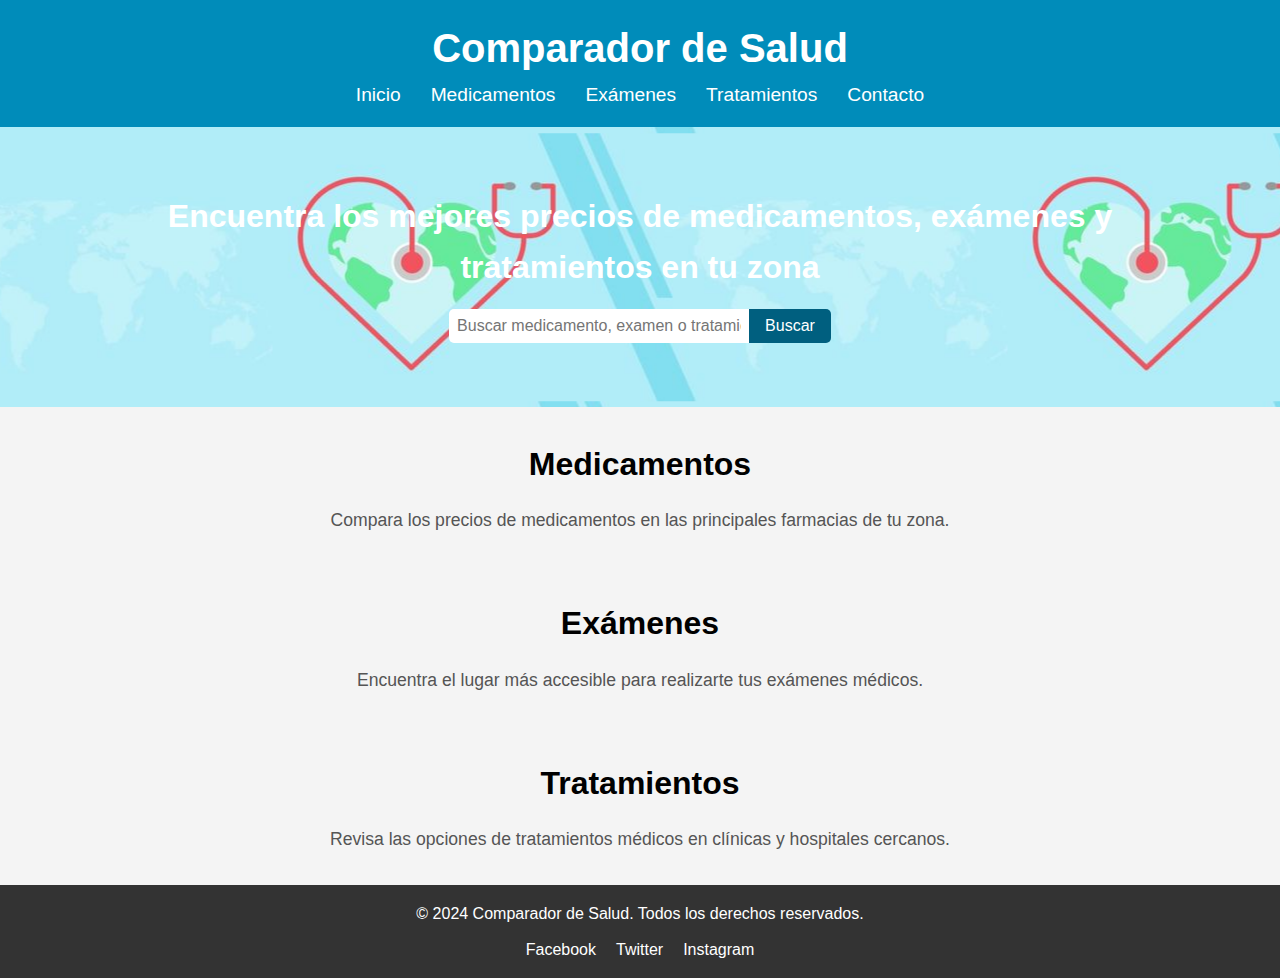
==== index.html @ 2eecc0cc "s" ====
<!DOCTYPE html>
<html lang="es">
<head>
    <meta charset="UTF-8">
    <meta name="viewport" content="width=device-width, initial-scale=1.0">
    <title>Comparador de Salud</title>
    <link rel="stylesheet" href="index.css">
</head>
<body>
    <header>
        <div class="container">
            <h1>Comparador de Salud</h1>
            <nav>
                <ul>
                    <li><a href="#home">Inicio</a></li>
                    <li><a href="#medicamentos">Medicamentos</a></li>
                    <li><a href="#examenes">Exámenes</a></li>
                    <li><a href="#tratamientos">Tratamientos</a></li>
                    <li><a href="#contacto">Contacto</a></li>
                </ul>
            </nav>
        </div>
    </header>

    <section id="home" class="hero">
        <div class="container">
            <h2>Encuentra los mejores precios de medicamentos, exámenes y tratamientos en tu zona</h2>
            <form class="search-form">
                <input type="text" placeholder="Buscar medicamento, examen o tratamiento">
                <button type="submit">Buscar</button>
            </form>
        </div>
    </section>

    <section id="medicamentos" class="section">
        <div class="container">
            <h2>Medicamentos</h2>
            <p>Compara los precios de medicamentos en las principales farmacias de tu zona.</p>
        </div>
    </section>

    <section id="examenes" class="section">
        <div class="container">
            <h2>Exámenes</h2>
            <p>Encuentra el lugar más accesible para realizarte tus exámenes médicos.</p>
        </div>
    </section>

    <section id="tratamientos" class="section">
        <div class="container">
            <h2>Tratamientos</h2>
            <p>Revisa las opciones de tratamientos médicos en clínicas y hospitales cercanos.</p>
        </div>
    </section>

    <footer>
        <div class="container">
            <p>&copy; 2024 Comparador de Salud. Todos los derechos reservados.</p>
            <ul class="social-links">
                <li><a href="#">Facebook</a></li>
                <li><a href="#">Twitter</a></li>
                <li><a href="#">Instagram</a></li>
            </ul>
        </div>
    </footer>
</body>
</html>
---- index.css ----
/* General Styles */
* {
    margin: 0;
    padding: 0;
    box-sizing: border-box;
    font-family: Arial, sans-serif;
}

body {
    line-height: 1.6;
    background-color: #f4f4f4;
}

.container {
    width: 80%;
    margin: 0 auto;
}

/* Header */
header {
    background-color: #008cba;
    color: white;
    padding: 1rem 0;
}

header h1 {
    text-align: center;
    font-size: 2.5rem;
}

nav ul {
    display: flex;
    justify-content: center;
    list-style: none;
}

nav ul li {
    margin: 0 15px;
}

nav ul li a {
    color: white;
    text-decoration: none;
    font-size: 1.2rem;
}

nav ul li a:hover {
    text-decoration: underline;
}

/* Hero Section */
.hero {
    background-image: url("Fondo\ Banner\ De\ Bienestar\ Público\ Plano\ Del\ Día\ Mundial\ De\ La\ Salud\ Fondo\,\ Día\ Mundial\ De\ La\ Salud\,\ 7\ De\ Abril\,\ Bienestar\ Público\ Comunitario\ Imagen\ de\ Fondo\ Para\ Descarga\ Gratuita\ -\ Pngtreee.jfif");
    background-position: center;
    color: white;
    text-align: center;
    padding: 4rem 0;
}

.hero h2 {
    font-size: 2rem;
    margin-bottom: 1rem;
}

.search-form {
    display: flex;
    justify-content: center;
}

.search-form input[type="text"] {
    padding: 0.5rem;
    font-size: 1rem;
    border: none;
    border-radius: 5px 0 0 5px;
    width: 300px;
}

.search-form button {
    padding: 0.5rem 1rem;
    font-size: 1rem;
    background-color: #005f7f;
    color: white;
    border: none;
    border-radius: 0 5px 5px 0;
    cursor: pointer;
}

.search-form button:hover {
    background-color: #00709f;
}

/* Section Styles */
.section {
    padding: 2rem 0;
    text-align: center;
}

.section h2 {
    font-size: 2rem;
    margin-bottom: 1rem;
}

.section p {
    font-size: 1.1rem;
    color: #555;
}

/* Footer */
footer {
    background-color: #333;
    color: white;
    padding: 1rem 0;
    text-align: center;
}

footer ul {
    list-style: none;
    display: flex;
    justify-content: center;
    margin-top: 10px;
}

footer ul li {
    margin: 0 10px;
}

footer ul li a {
    color: white;
    text-decoration: none;
}

footer ul li a:hover {
    text-decoration: underline;
}
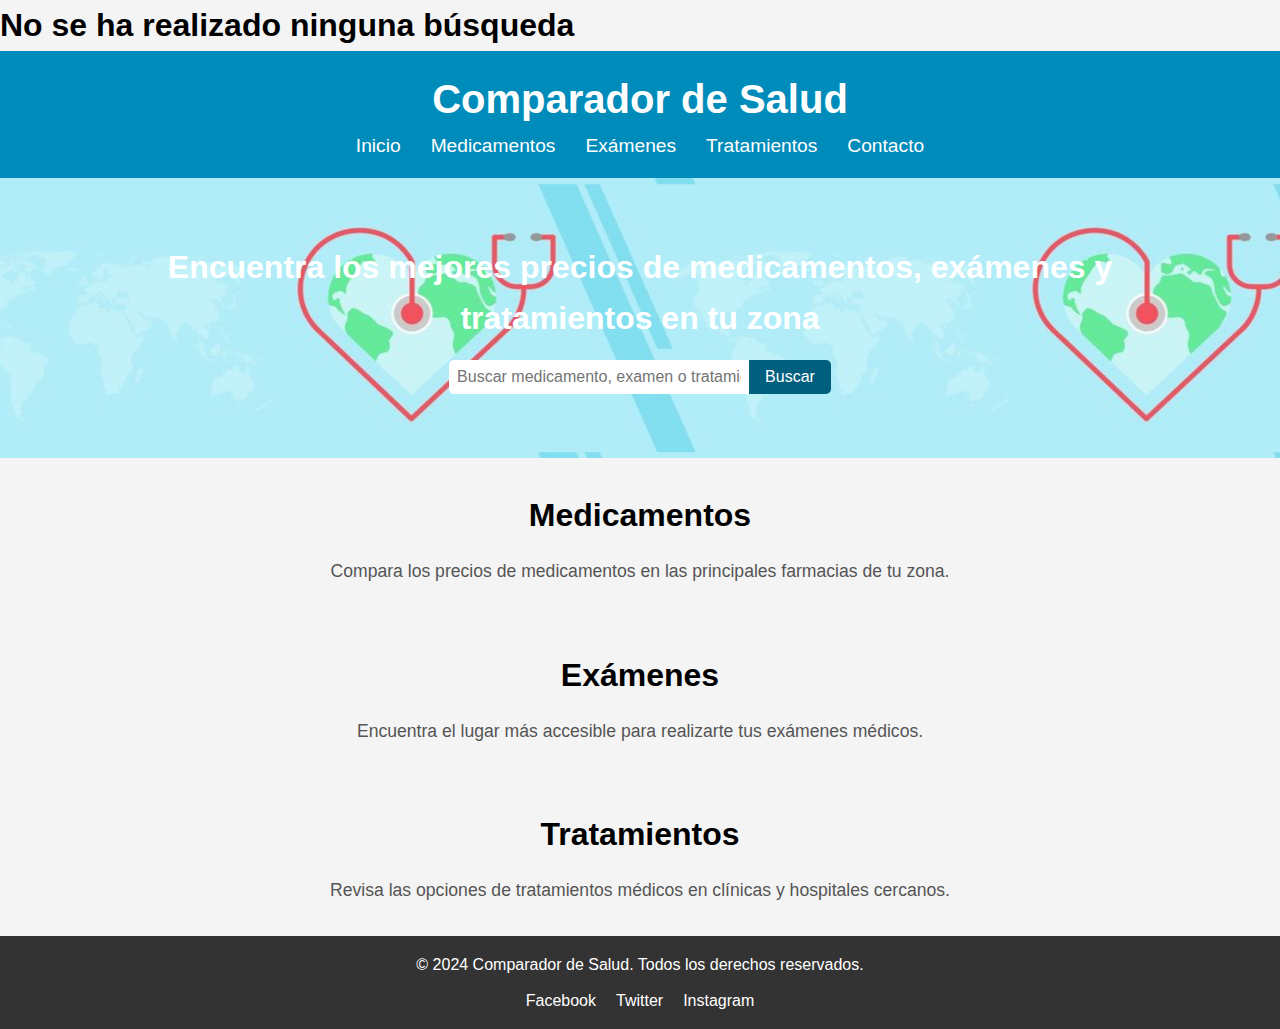
==== commit 2681f549: "Update index.html" ====
--- a/index.html
+++ b/index.html
@@ -5,6 +5,20 @@
     <meta name="viewport" content="width=device-width, initial-scale=1.0">
     <title>Comparador de Salud</title>
     <link rel="stylesheet" href="index.css">
+    <script>
+    // Obtener el parámetro de búsqueda de la URL
+    var urlParams = new URLSearchParams(window.location.search);
+    var searchQuery = urlParams.get('search');
+
+    if (searchQuery) {
+        // Hacer algo con la búsqueda, como mostrar resultados basados en la query
+        document.write("<h1>Resultados para: " + searchQuery + "</h1>");
+        // Aquí puedes añadir lógica para mostrar productos relacionados con la búsqueda
+    } else {
+        document.write("<h1>No se ha realizado ninguna búsqueda</h1>");
+    }
+</script>
+
 </head>
 <body>
     <header>
@@ -25,8 +39,8 @@
     <section id="home" class="hero">
         <div class="container">
             <h2>Encuentra los mejores precios de medicamentos, exámenes y tratamientos en tu zona</h2>
-            <form class="search-form">
-                <input type="text" placeholder="Buscar medicamento, examen o tratamiento">
+            <form class="search-form" action="productos.html" method="GET">
+                <input type="text" placeholder="Buscar medicamento, examen o tratamiento" name="query">
                 <button type="submit">Buscar</button>
             </form>
         </div>
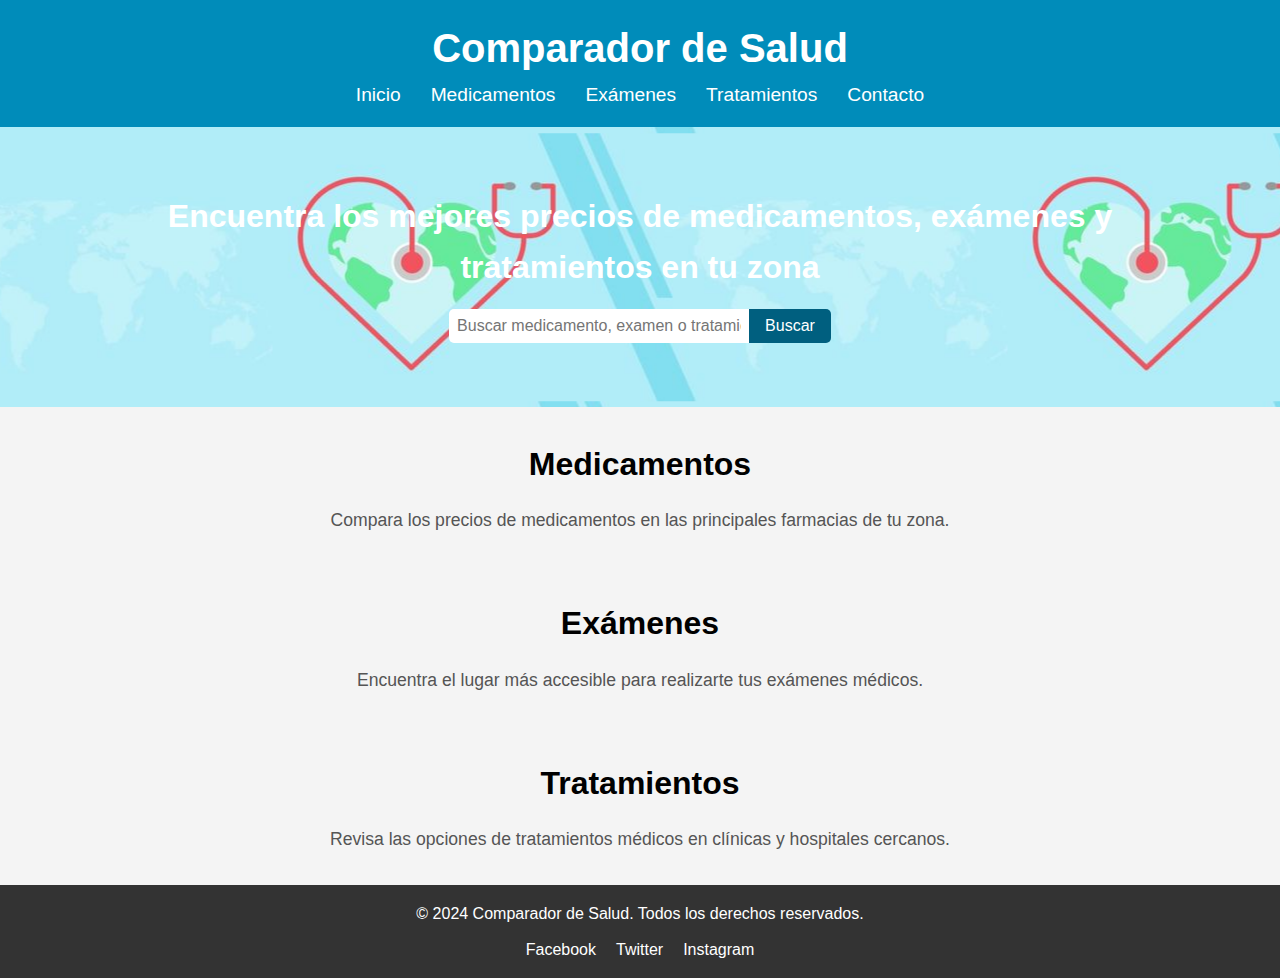
==== commit 99fbfccb: "Update index.html" ====
--- a/index.html
+++ b/index.html
@@ -5,19 +5,19 @@
     <meta name="viewport" content="width=device-width, initial-scale=1.0">
     <title>Comparador de Salud</title>
     <link rel="stylesheet" href="index.css">
-    <script>
-    // Obtener el parámetro de búsqueda de la URL
-    var urlParams = new URLSearchParams(window.location.search);
-    var searchQuery = urlParams.get('search');
+<script>
+    // Seleccionar el formulario y añadir un listener para el evento 'submit'
+    document.getElementById('searchForm').addEventListener('submit', function(event) {
+        event.preventDefault(); // Prevenir que el formulario se envíe de forma tradicional
+        
+        // Obtener el valor del campo de búsqueda
+        var searchQuery = document.getElementById('searchInput').value;
+        
+        // Redirigir a 'productos.html' con el query de búsqueda como parámetro en la URL
+        window.location.href = 'productos.html?search=' + encodeURIComponent(searchQuery);
+    });
+</script>
 
-    if (searchQuery) {
-        // Hacer algo con la búsqueda, como mostrar resultados basados en la query
-        document.write("<h1>Resultados para: " + searchQuery + "</h1>");
-        // Aquí puedes añadir lógica para mostrar productos relacionados con la búsqueda
-    } else {
-        document.write("<h1>No se ha realizado ninguna búsqueda</h1>");
-    }
-</script>
 
 </head>
 <body>
